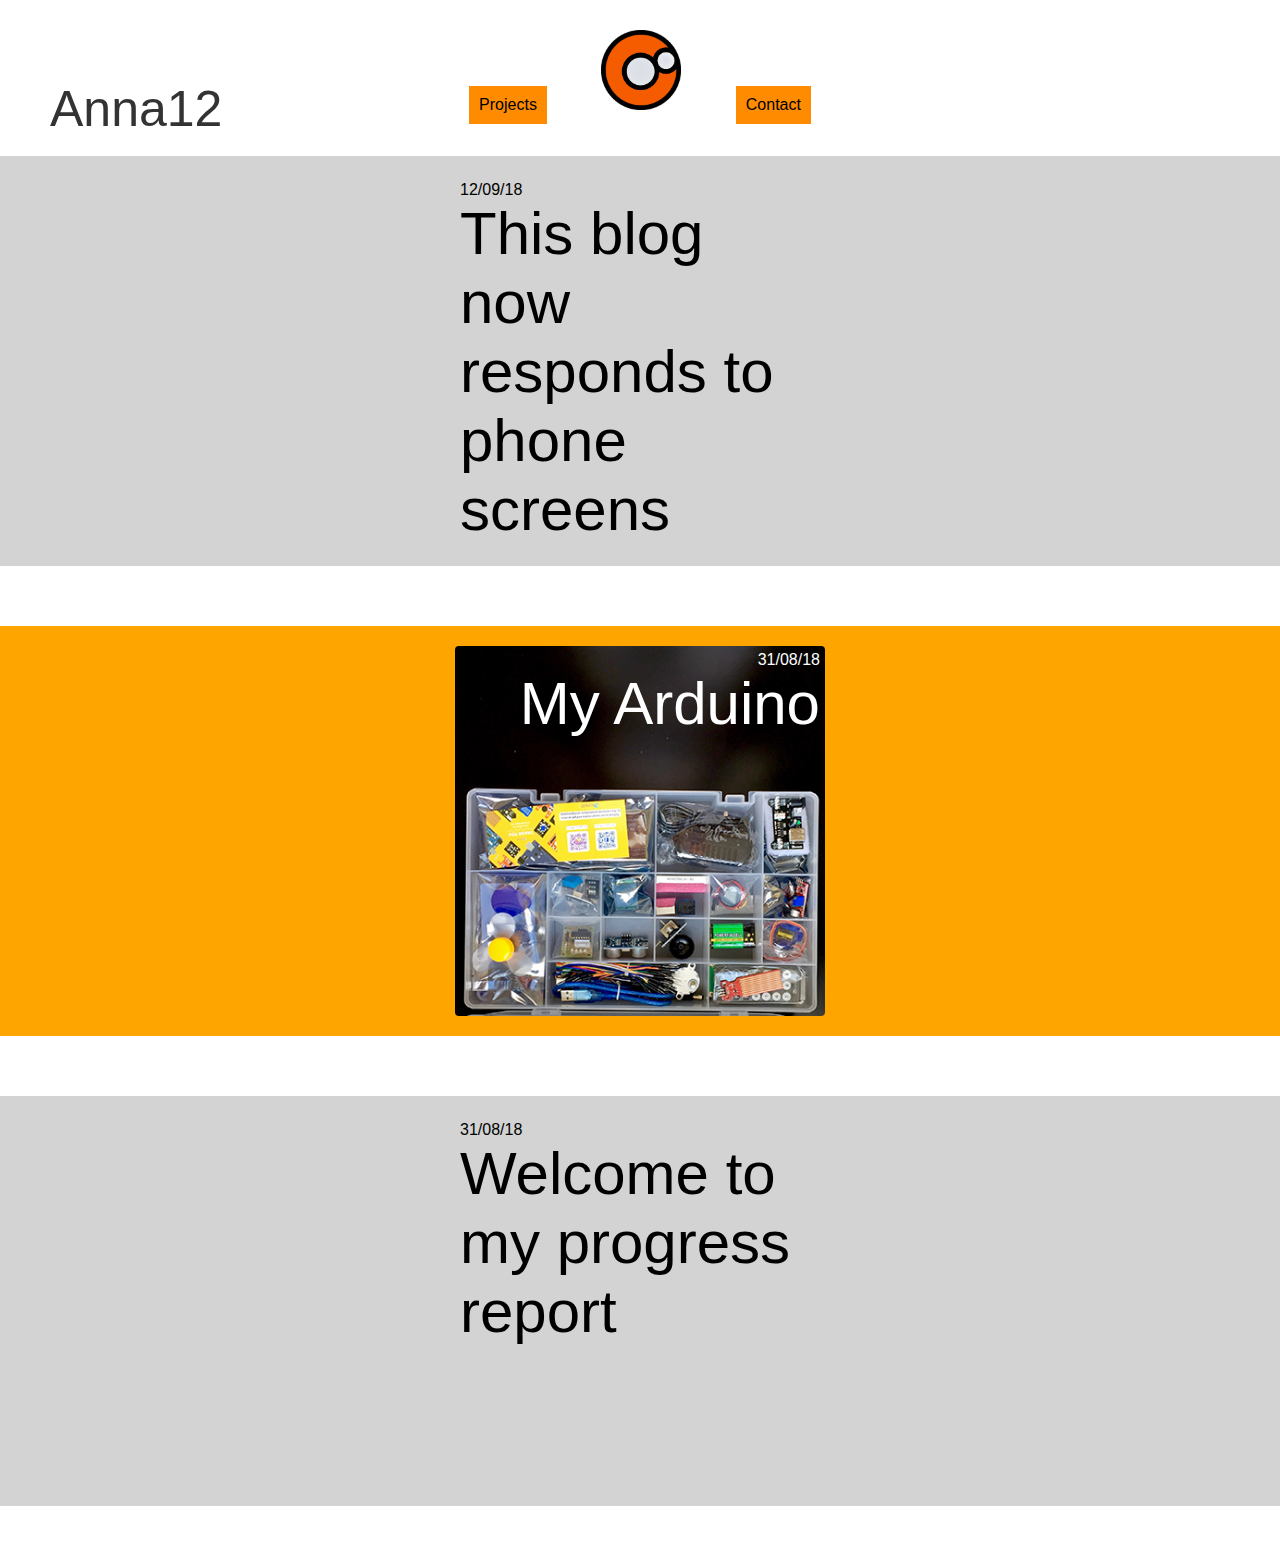
==== index.html @ d6e41e22 "first commit" ====
<!DOCTYPE html>
<html lang="en">
<head>
	<title>Anna12</title>

	<meta charset="utf-8">
	<meta name="viewport" content="width=device-width, initial-scale=1.0">
	<link rel="stylesheet" type="text/css" href="Styles/style.css">
	<script src="Scripts/script.js"></script>
</head>
<body>
	<header>
		<div class="pageTitle">Anna12</div>
		<a class="nav" id="firstNav" href="projects.html">Projects</a>
		<a class="nav logo" href="index.html"><div></div></a>
		<a class="nav" id="lastNav" href="contact.html">Contact</a>
	</header>
	<div class="browseWrapper">
		<a href="progress.html">
			<div class="articleWrapper" id="news3">
				<p class="date">12/09/18</p>
				<p class="title">This blog now responds to phone screens</p>
			</div>
		</a>
	</div>
	<div class="browseWrapper">
		<a href="arduino.html">
			<div class="articleWrapper" id="news2">
				<p class="date">31/08/18</p>
				<p class="title">My Arduino</p>
			</div>
		</a>
	</div>
	<div class="browseWrapper">
		<a href="progress.html">
			<div class="articleWrapper" id="news1">
				<p class="date">31/08/18</p>
				<p class="title">Welcome to my progress report</p>
			</div>
		</a>
	</div>


</body>
</html>
---- Styles/style.css ----
*{
	box-sizing: border-box;
	/*border: solid 1px black;*/
}
body {
	background-color: white;
	font-family: Helvetica;
	font-weight: lighter;
	margin: 0;
	padding: 0;
}


/*         Links         */
a:link {
	text-decoration: none;
	color: black;
}
a:visited {
	text-decoration: none;
	color: #444;
}

/*    Buttons     */
button {
	text-align: center;
	background-color: darkorange;
	border-radius: 3px;
	border-style: none;
}
button.Etch-a-sketch{
	padding: 10px 20px;
	margin: 5px;
}


	/*     Header      */
	header {
		background-color: white;
		position: fixed;
		top: 0;
		left: 0;
		width: 100%;
		padding: 30px 0px 30px 0px;
		text-align: center;
	}

	div.pageTitle{
		font-size: 50px;
		color: #333;
	}
	a.nav {
		background-color: darkorange;
		padding: 10px;
		border-radius: 0px;
		display: block;
	}
	a#firstNav{
			
		}
	a.logo{
		padding: 0;
	}
	a.logo div{
		border: solid 2px black;
		margin: 0 auto;
		height: 80px;
		width: 80px;
		background-color: white;
		background-image: url("../Images/Logo.jpg");
		background-size: cover;
	}



	/*        Main body       */
	div.browseWrapper{
		background-color: lightgrey;
		margin: 60px 0px;
		padding: 10px;
		min-height: 400px;
		width: 100%;
		display: block;
		overflow: hidden;
		
	}
	div.browseWrapper:first-of-type {
		margin-top: 282px;
		text-align: left;
	}
	div.browseWrapper:nth-of-type(2n+2){
		background-color: orange;
		text-align: right;
	}
		div.browseWrapper:nth-of-type(2n+1) .fig{
			float: right;
			text-align: right;
		}
		div.fig{
			margin: 0 10px;
			display: block;

		}
		div.articleWrapper{
			height: 370px;
			width: 370px;
			padding: 5px;
			margin: 10px auto;
			border-radius: 4px;
		}
		div#news2{
			background-image: url("../Images/Arduino2.jpg");
			background-size: cover;
			color: white;
		}
			div.articleWrapper:hover p.title{
				color: darkgrey;
			}

			div.articleWrapper p{
				margin: 0;
			}

			div#news2:hover p.title{
				color: lightgrey;
			}
			p.title{
				font-size: 60px;

			}
			p.content{
				font-size: 15px;
			}
		div.articleWrapper-text{
			width: 100%;
			padding: 10px;
			margin: 0px auto;
			border-radius: 4px;
		}
			.articleWrapper-text p:first-of-type{
				font-weight: normal;
			}




	/*     CACULATOR     */


	#container{
		background-color: #eee;
		width: auto;
		display: inline-block;
		padding: 10px;
		border-radius: 2px;
	}

	.child{
		width: 220px;
		text-align: center;
	}

	.uncle{
		width: 220px;
		text-align: center;
	}

	.aunt{
		width: 220px;
		text-align: center;
	}

	input {
		width: 180px;
		height: 20px;
		margin-bottom: 5px;
		border-radius: 3px;
	}


	button.calculator{
		width: 44px;
		height: 44px;
		margin: 2px;
	}

	/*    FLEX BOX     */
	div#nthWrapper{
		width: 200px;
		overflow: hidden;
		text-align: center;
	}
	div#flexWrapper, #nthWrapper{
		border-radius: 3px;
		background-color: #fff;
	}
	div#flexWrapper{
		display: flex;
		align-items: center;
		flex-flow: row wrap;
		padding: 10px;
		width: 300px;
	}
	div.flexItems{
		margin: 3px;
		width: 40%;
		text-align: center;
		flex-wrap: wrap;
		border-radius: 3px;
		padding: 10px;
		background-color: #d4fbfa;
	}
	div.nthItems{
		background-color: #d4fbfa;
		width: 40%;
		padding: 20px 0;	
		margin: 4%;
		float: left;
	}
	div.nthItems:nth-of-type(2n+2){
		float: right;
	}
	div.nthItems:nth-of-type(2){
		margin-top: 45px;
	}

@media only screen and (min-width: 700px){
	body {
		min-width: 900px;
	}

	button:hover{
		background-color: orange;
	}
	a:hover {
		background-color: orange;
		box-shadow: 10px;
	}
	header {
		min-width: 900px;
	}
	div.pageTitle{
		position: absolute;
		top: 80px;
		left: 50px;
		z-index: 0;
	}
	a.nav {
		margin-right: 50px;
		display: inline-block;
		border-radius: 0px;
	}
	a#firstNav{
		margin-left: 50px;
	}
	a.logo div{
		border: none;
	}
	div.articleWrapper{
		height: 370px;
		width: 370px;
	}
	div.articleWrapper-text{
		width: 600px;
	}
	div.browseWrapper:first-of-type {
		margin-top: 156px;
	}
}
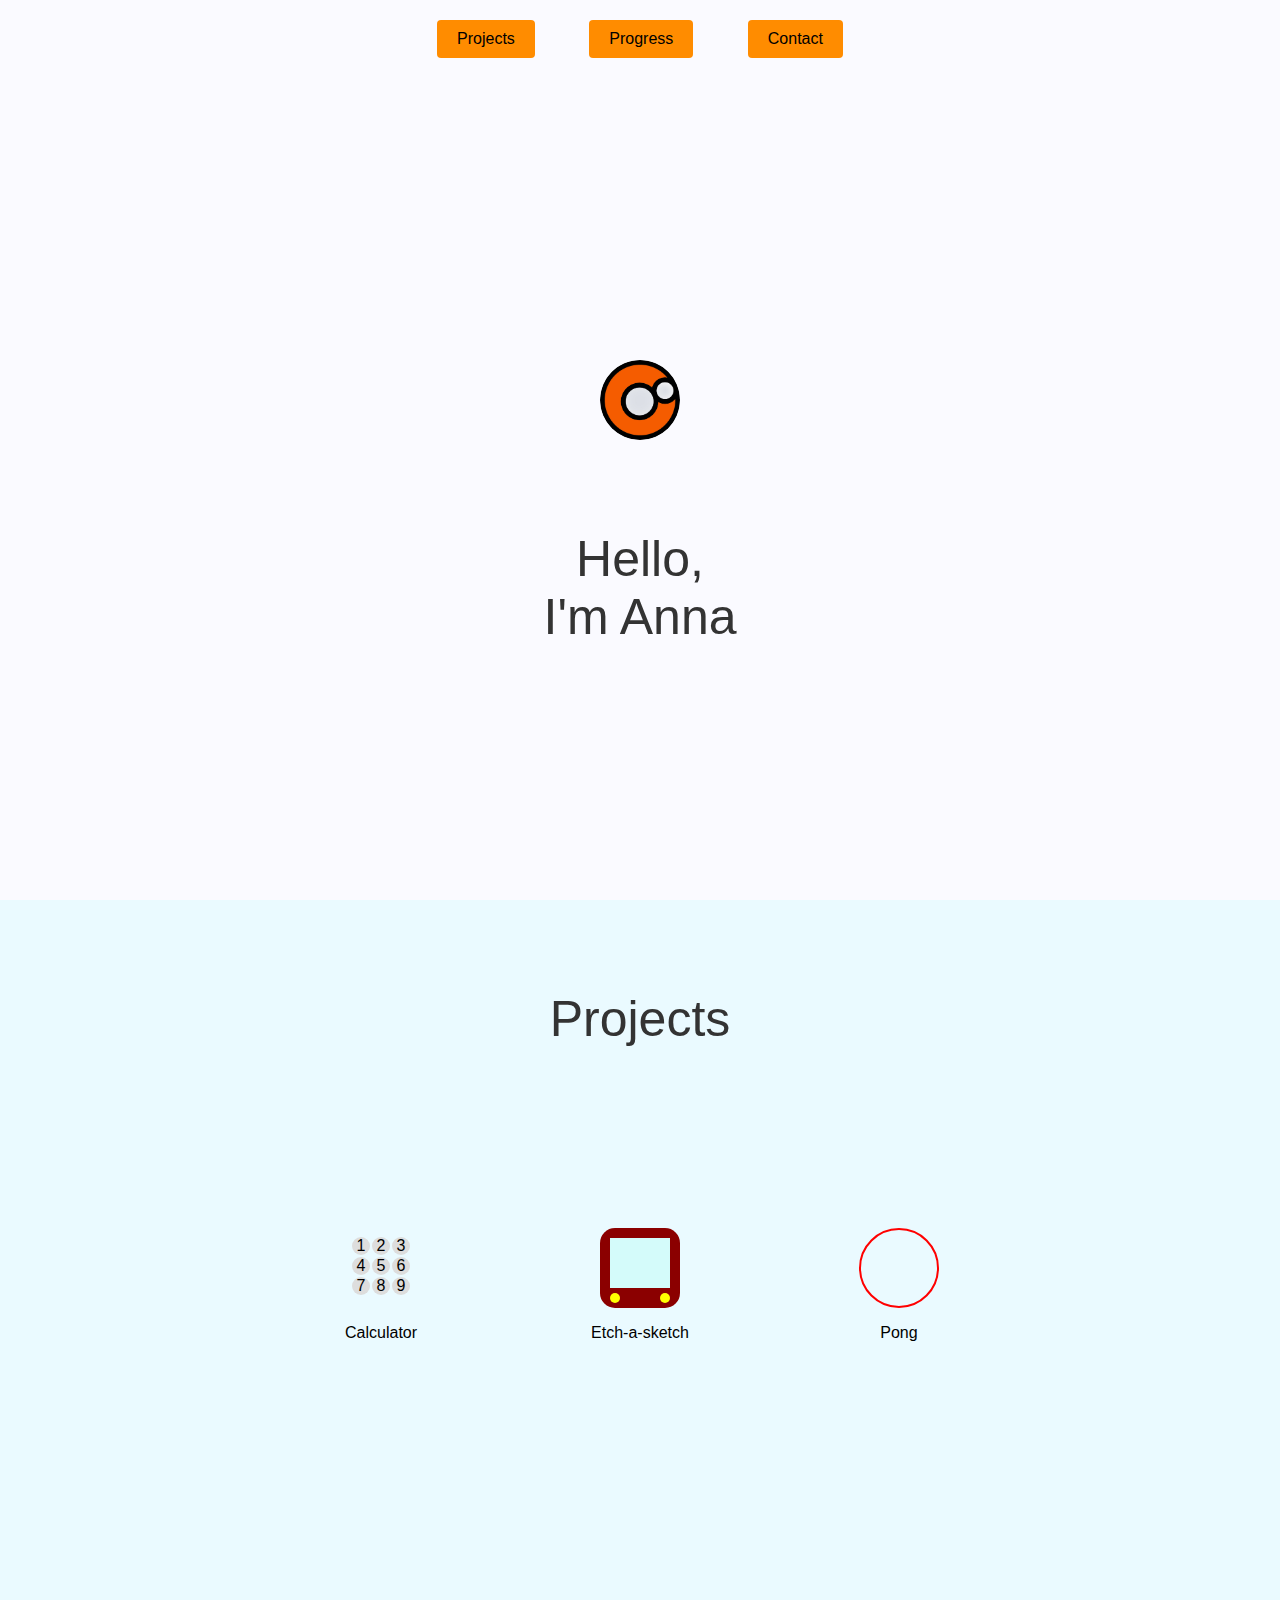
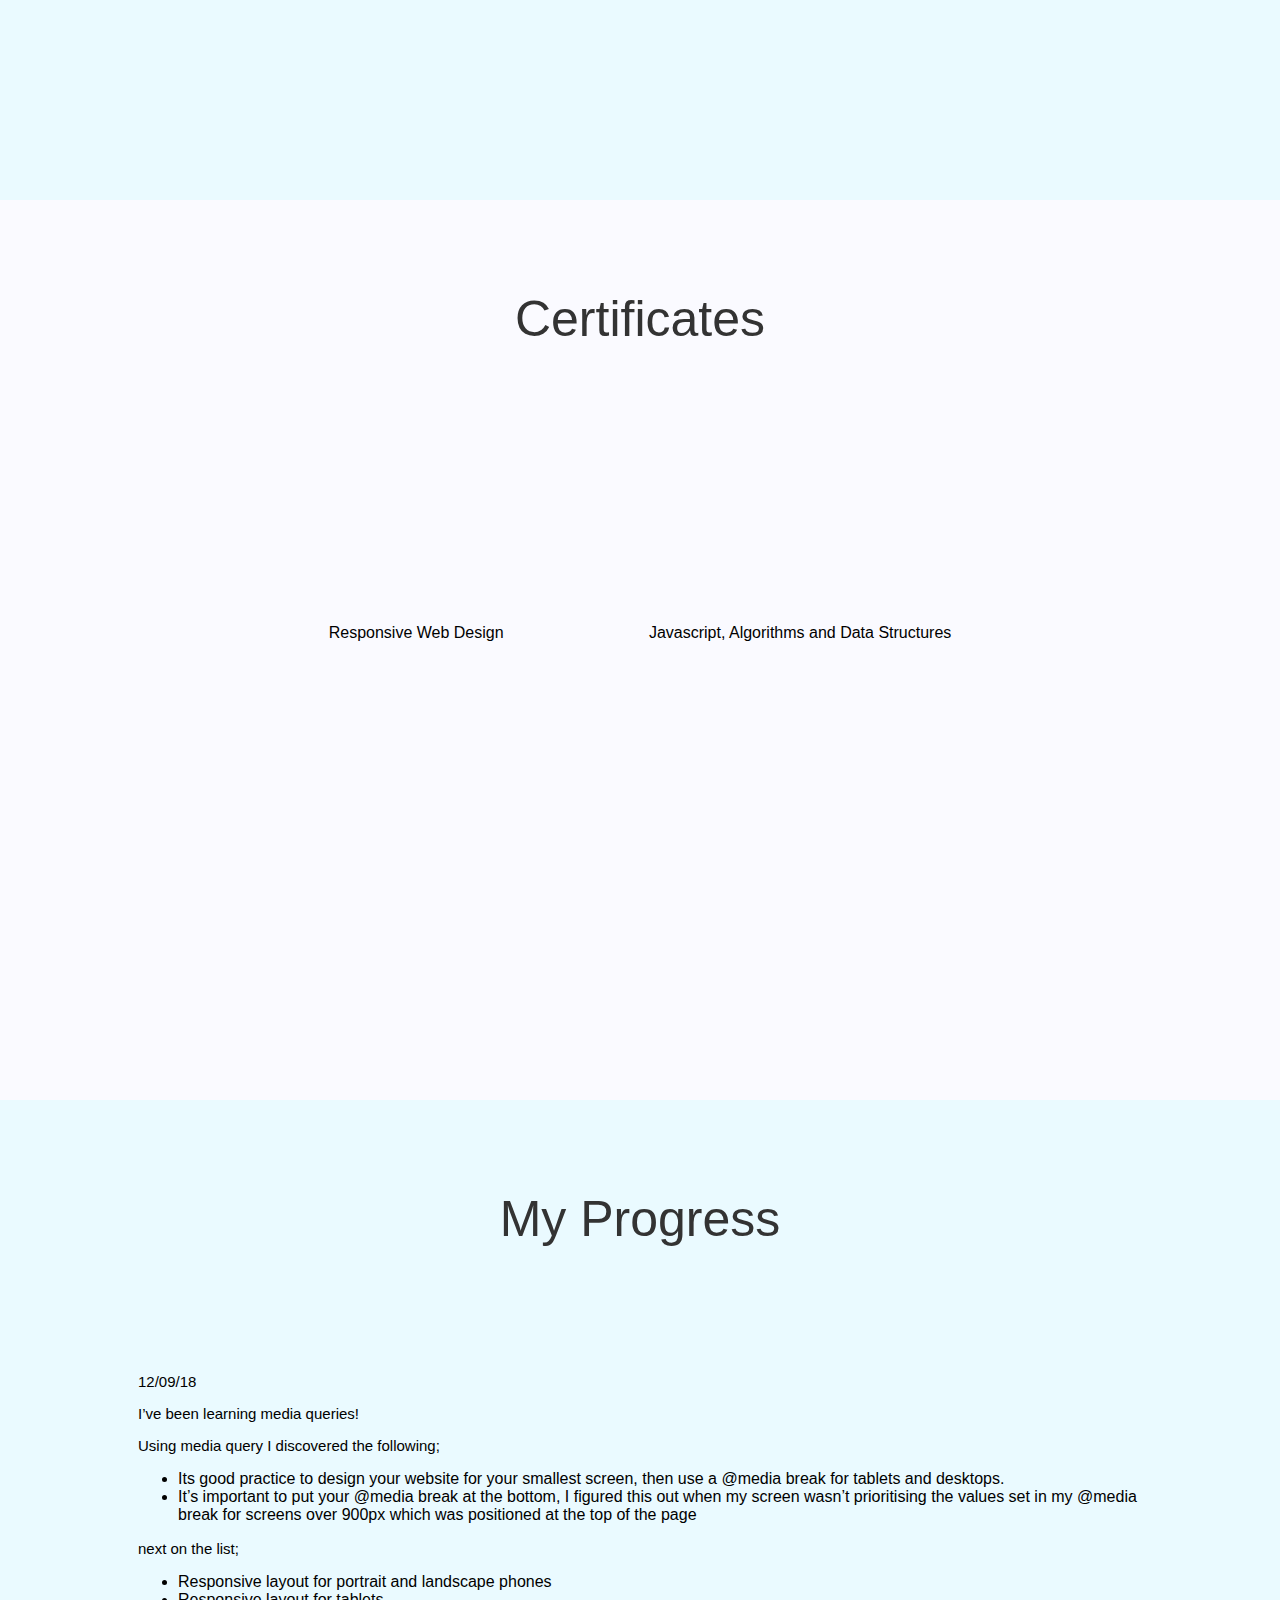
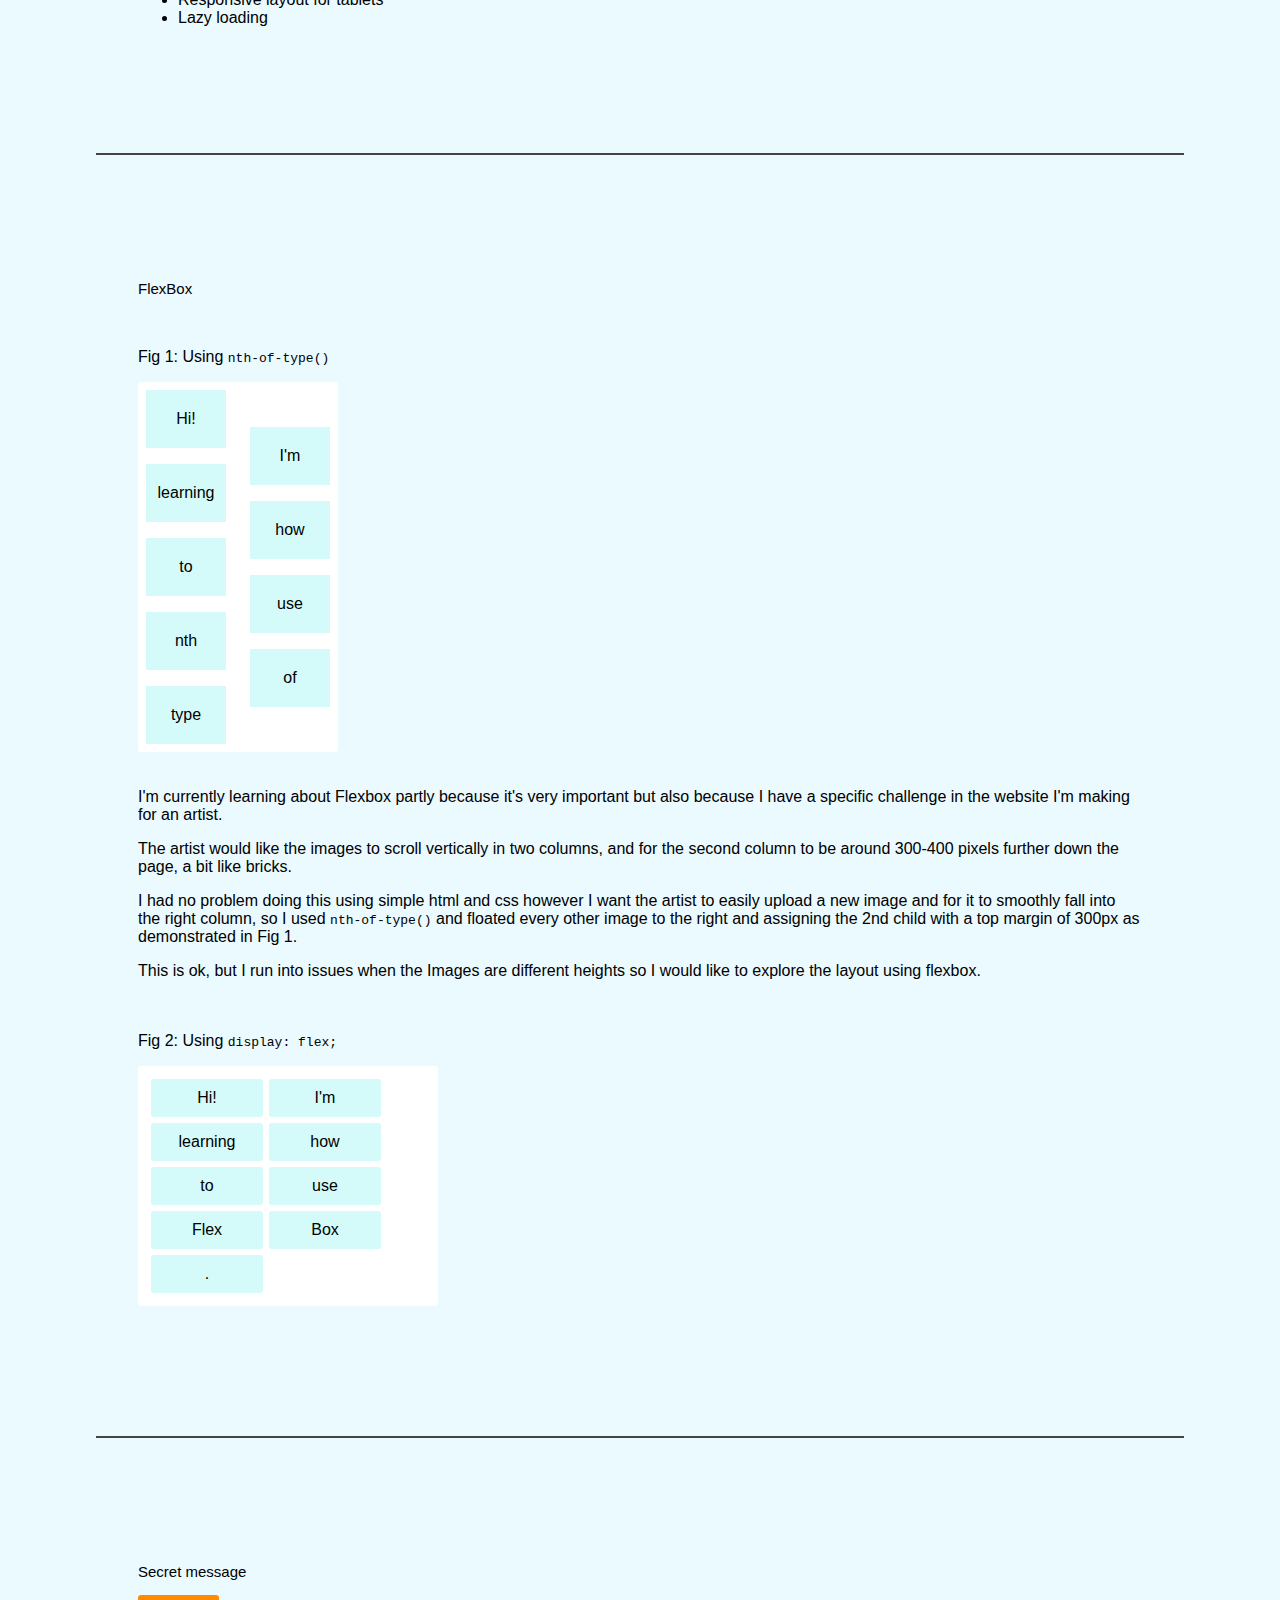
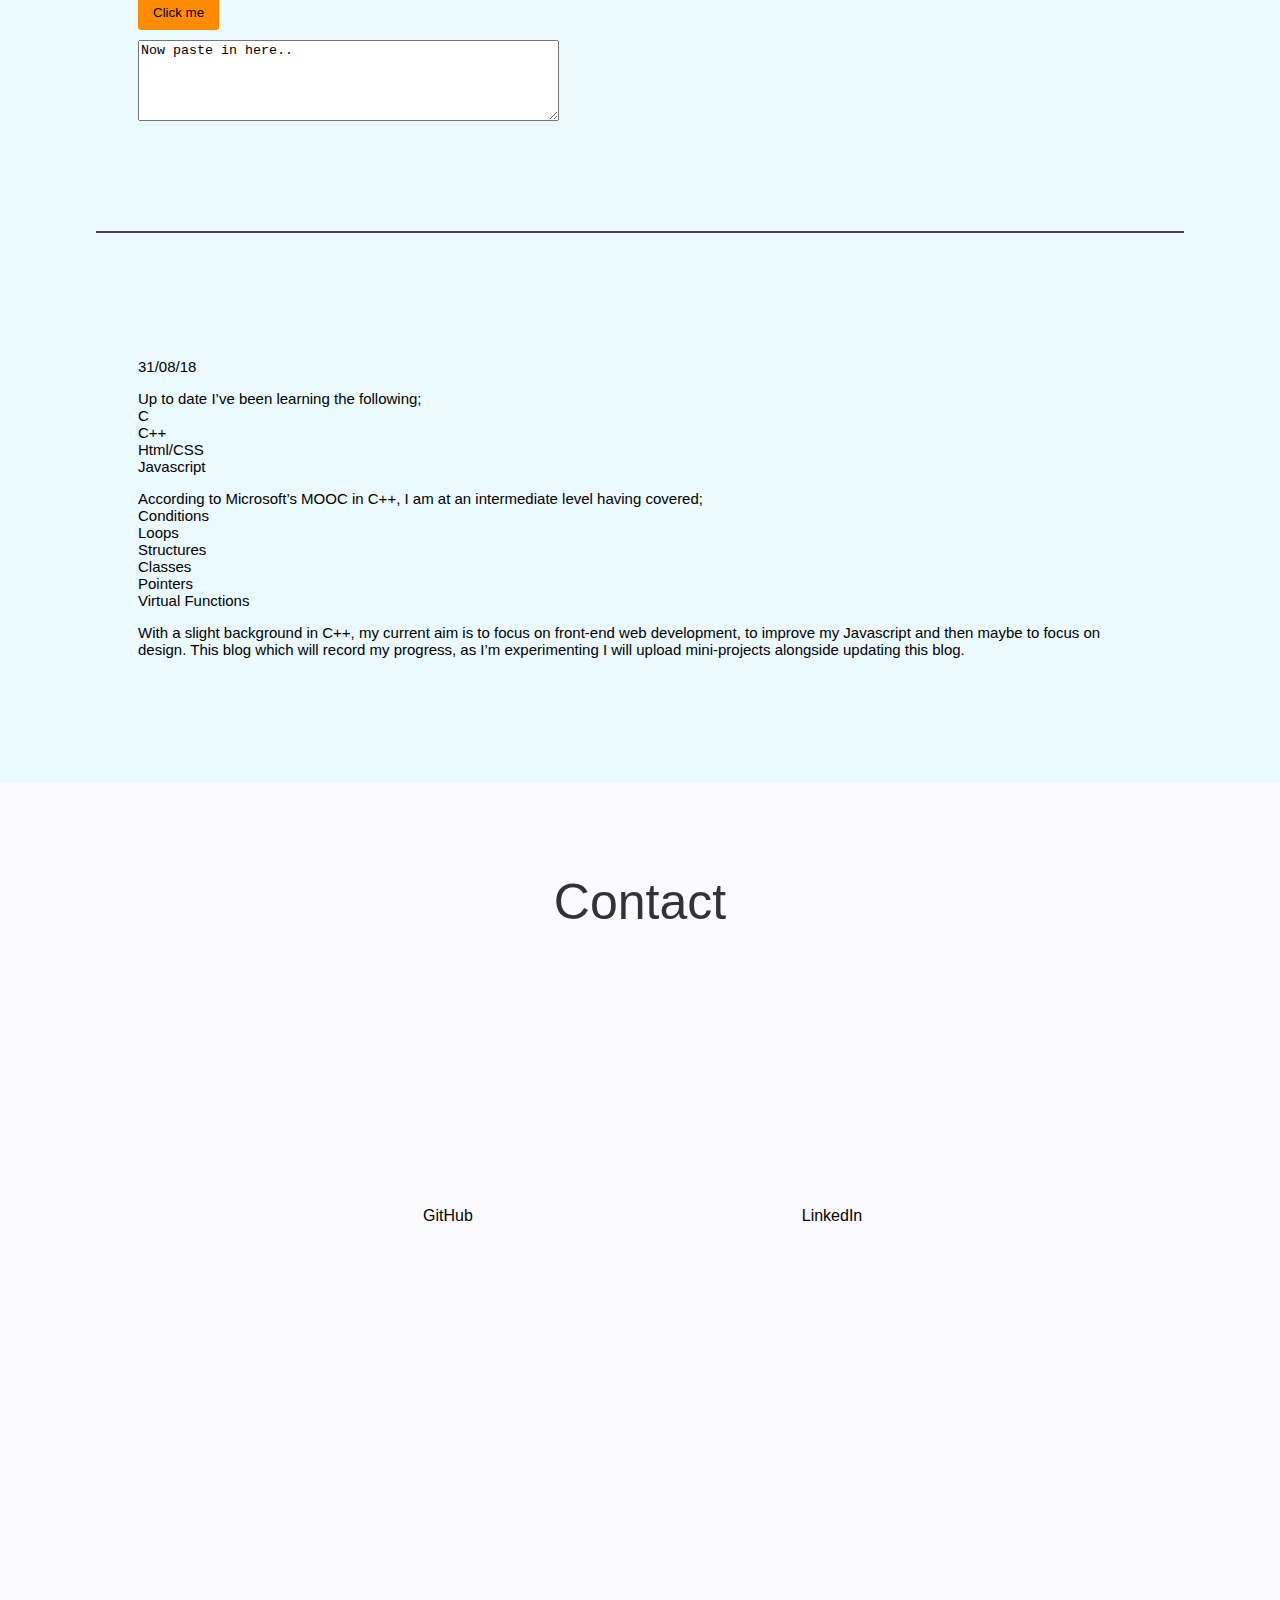
==== commit c1b7d22c: "Layout update, new project 'pong' uploaded" ====
--- a/index.html
+++ b/index.html
@@ -7,37 +7,184 @@
 	<meta name="viewport" content="width=device-width, initial-scale=1.0">
 	<link rel="stylesheet" type="text/css" href="Styles/style.css">
 	<script src="Scripts/script.js"></script>
+	<script>
+		function copyMessage(){
+			const message = document.createElement('textarea');
+			message.value = "You did it! Apparently this is a good way of sharing your e-mail address without getting spam from machines...";
+			document.body.appendChild(message);
+			message.select();
+			document.execCommand('copy');
+			document.body.removeChild(message);
+		};
+	</script>
 </head>
 <body>
 	<header>
-		<div class="pageTitle">Anna12</div>
-		<a class="nav" id="firstNav" href="projects.html">Projects</a>
-		<a class="nav logo" href="index.html"><div></div></a>
-		<a class="nav" id="lastNav" href="contact.html">Contact</a>
+		<a class="nav" id="firstNav" href="#projects">Projects</a>
+		<a class="nav" href="#progress">Progress</a>
+		<a class="nav" id="lastNav" href="#contact">Contact</a>
 	</header>
 	<div class="browseWrapper">
-		<a href="progress.html">
-			<div class="articleWrapper" id="news3">
-				<p class="date">12/09/18</p>
-				<p class="title">This blog now responds to phone screens</p>
+		<div class="logo"></div>
+		<div class="pageTitle">Hello,<br>I'm Anna</div>
+	</div>
+<!--	PROJECTS SECTION	-->
+	<div class="browseWrapper" id="projects">
+		<div class="pageTitle">Projects</div>
+		<div class="iconDiv">
+			<div class="iconWrapper">
+				<a class="projectIcon icon" id="calculator" href="calculator.html" target="_blank">
+					<div class="icon" id="calculatorIcon">
+						<div id="row2"><div class="cb">1</div><div class="cb">2</div><div class="cb">3</div></div>
+						<div id="row3"><div class="cb">4</div><div class="cb">5</div><div class="cb">6</div></div>
+						<div id="row4"><div class="cb">7</div><div class="cb">8</div><div class="cb">9</div></div>
+					</div>
+				</a>
+				<p class="iconCaption">Calculator</p>
+			</div>	
+			<div class="iconWrapper">
+				<a class="projectIcon icon" id="etch-a-sketch" href="etch.html" target="_blank">
+					<div id="etchIcon" class="icon">
+						<div id="etchIconScreen"></div>
+						<div id="etchIconButton1"></div>
+						<div id="etchIconButton2"></div>
+					</div>
+				</a>
+				<p class="iconCaption">Etch-a-sketch</p>
 			</div>
-		</a>
+			<div class="iconWrapper">
+				<a class="projectIcon icon" href="pong.html" target="_blank">
+					<div id="pong" class="icon"></div>
+				</a>
+				<p class="iconCaption">Pong</p>
+			</div>
+		</div>
 	</div>
-	<div class="browseWrapper">
-		<a href="arduino.html">
-			<div class="articleWrapper" id="news2">
-				<p class="date">31/08/18</p>
-				<p class="title">My Arduino</p>
+	<div class="browseWrapper" id="certificates">
+		<div class="pageTitle">Certificates</div>
+		<div class="iconDiv">
+			<div class="iconWrapper">
+				<a target="_blank" href="https://www.freecodecamp.org/certification/fcc098de3d5-b4fb-49dd-8e8d-c2abdeda1aed/responsive-web-design">
+					<div class="certificateIcon icon" ></div>
+				</a>
+				<p class="iconCaption">Responsive Web Design</p>
 			</div>
-		</a>
+			<div class="iconWrapper">
+				<a target="_blank" href="https://www.freecodecamp.org/certification/fcc098de3d5-b4fb-49dd-8e8d-c2abdeda1aed/javascript-algorithms-and-data-structures">
+					<div class="certificateIcon icon" ></div>
+				</a>
+				<p class="iconCaption">Javascript, Algorithms and Data Structures</p>
+			</div>
+		</div>
 	</div>
-	<div class="browseWrapper">
-		<a href="progress.html">
-			<div class="articleWrapper" id="news1">
-				<p class="date">31/08/18</p>
-				<p class="title">Welcome to my progress report</p>
+<!--	PROGRESS SECTION	-->
+	<div class="browseWrapper" id="progress">
+		<div class="pageTitle">My Progress</div>	
+		<div class="articleWrapper-text">
+			<p class="content">12/09/18</p>
+			<p class="content">I’ve been learning media queries!</p>
+			<p class="content">Using media query I discovered the following;</p>
+			<ul>
+				<li>Its good practice to design your website for your smallest screen, then use a @media break for tablets and desktops.</li>
+				<li>It’s important to put your @media break at the bottom, I figured this out when my screen wasn’t prioritising the values set in my @media break for screens over 900px which was positioned at the top of the page</li>
+			</ul>
+			<p class="content">next on the list;</p>
+			<ul>
+				<li>Responsive layout for portrait and landscape phones</li>
+				<li>Responsive layout for tablets</li>
+				<li>Lazy loading</li>
+			</ul>
+		</div>
+
+		<hr>
+
+		<div class="articleWrapper-text">
+			<p class="content">FlexBox</p>
+			<div class="fig">
+				<p>Fig 1: Using <span style="font-family: monospace;">nth-of-type()</span></p>
+				<div id="nthWrapper">
+					<div class="nthItems" >Hi!</div>
+					<div class="nthItems" >I'm</div>
+					<div class="nthItems" >learning</div>
+					<div class="nthItems" >how</div>
+					<div class="nthItems" >to</div>
+					<div class="nthItems" >use</div>
+					<div class="nthItems" >nth</div>
+					<div class="nthItems" >of</div>
+					<div class="nthItems" >type</div>
+				</div>
 			</div>
-		</a>
+		
+			<p>I'm currently learning about Flexbox partly because it's very important but also because I have a specific challenge in the website I'm making for an artist.</p>
+		
+			<p>The artist would like the images to scroll vertically in two columns, and for the second column to be around 300-400 pixels further down the page, a bit like bricks.</p>
+					
+			<p>I had no problem doing this using simple html and css however I want the artist to easily upload a new image and for it to smoothly fall into the right column, so I used <span style="font-family: monospace;">nth-of-type()</span> and floated every other image to the right and assigning the 2nd child with a top margin of 300px as demonstrated in Fig 1.</p>
+			<p>This is ok, but I run into issues when the Images are different heights so I would like to explore the layout using flexbox.</p>
+			<div class="fig">
+				<p>Fig 2: Using <span style="font-family: monospace;">display: flex;</span></p>
+				<div id="flexWrapper">
+					<div class="flexItems" >Hi!</div>
+					<div class="flexItems" >I'm</div>
+					<div class="flexItems" >learning</div>
+					<div class="flexItems" >how</div>
+					<div class="flexItems" >to</div>
+					<div class="flexItems" >use</div>
+					<div class="flexItems" >Flex</div>
+					<div class="flexItems" >Box</div>
+					<div class="flexItems" >.</div>
+				</div>
+			</div>				
+		</div>
+
+		<hr>
+
+		<div class="articleWrapper-text">
+			<p class="content">Secret message</p>
+			<button onclick="copyMessage()">Click me</button>
+			<textarea type="text" name="pasteBox" cols="50" rows="5" style="display: block; margin-top: 10px;">Now paste in here..</textarea>
+		</div>
+
+		<hr>
+
+		<div class="articleWrapper-text">
+			<p class="content">31/08/18</p>
+	
+			<p class="content">Up to date I’ve been learning the following;<br>
+			C<br>
+			C++<br>
+			Html/CSS<br>
+			Javascript</p>
+
+			<p class="content">According to Microsoft’s MOOC in C++, I am at an intermediate level having covered;<br>
+			Conditions<br>
+			Loops<br>
+			Structures<br>
+			Classes<br>
+			Pointers<br>
+			Virtual Functions</p>
+	
+			<p class="content">With a slight background in C++, my current aim is to focus on front-end web development, to improve my Javascript and then maybe to focus on design. This blog which will record my progress, as I’m experimenting I will upload mini-projects alongside updating this blog.</p>
+	
+			</div>
+	</div>
+<!--	CONTACT SECTION		-->
+	<div class="browseWrapper" id="contact">
+		<div class="pageTitle">Contact</div>
+		<div class="iconDiv">
+			<div class="iconWrapper">
+				<a href="https://github.com/audall12" target="_blank">
+					<div class="icon" id="githubIcon"></div>
+				</a>
+				<p class="iconCaption">GitHub</p>
+			</div>
+			<div class="iconWrapper">
+				<a href="https://www.linkedin.com/in/anna-udall-154345b0/?originalSubdomain=uk" target="_blank">
+					<div class="icon" id="linkedInIcon"></div>
+				</a>
+				<p class="iconCaption">LinkedIn</p>
+			</div>
+		</div>
 	</div>
 
 
--- a/Styles/style.css
+++ b/Styles/style.css
@@ -1,22 +1,28 @@
-
-
-
-
 
 *{
 	box-sizing: border-box;
 	/*border: solid 1px black;*/
 }
+html{
+	margin: 0;
+	padding: 0;
+}
 body {
-	background-color: white;
+	width: 100vw;
+	background-color: #fafaff;
 	font-family: Helvetica;
 	font-weight: lighter;
 	margin: 0;
 	padding: 0;
 }
-
+hr {
+	width: 85%;
+	border: solid 1px #444;
+
+}
 
 /*         Links         */
+
 a:link {
 	text-decoration: none;
 	color: black;
@@ -29,9 +35,10 @@
 /*    Buttons     */
 button {
 	text-align: center;
-	background-color: darkorange;
+	background-color: #ff8c00;
 	border-radius: 3px;
 	border-style: none;
+	padding: 10px 15px;
 }
 button.Etch-a-sketch{
 	padding: 10px 20px;
@@ -39,114 +46,165 @@
 }
 
 
-	/*     Header      */
-	header {
-		background-color: white;
-		position: fixed;
-		top: 0;
-		left: 0;
-		width: 100%;
-		padding: 30px 0px 30px 0px;
-		text-align: center;
-	}
-
-	div.pageTitle{
-		font-size: 50px;
-		color: #333;
-	}
-	a.nav {
-		background-color: darkorange;
-		padding: 10px;
-		border-radius: 0px;
-		display: block;
-	}
-	a#firstNav{
-			
-		}
-	a.logo{
-		padding: 0;
-	}
-	a.logo div{
-		border: solid 2px black;
-		margin: 0 auto;
+/*     Header      */
+header {
+	background-color: #ff8c00;
+	width: 100%;
+	position: fixed;
+	top: 0;
+	left: 0;
+	padding: 20px 0;
+	text-align: center;
+	z-index: 1;
+}
+
+.pageTitle{
+	display: inline-block;
+	margin: 10vh auto auto auto;
+	font-size: 50px;
+	color: #333;
+}
+a.nav {
+	background-color: #ff8c00;
+	width: 30%;
+	border-radius: 0px;
+	display: inline-block;
+}
+div.logo{
+	margin: 40vh auto auto auto;
+	height: 80px;
+	width: 80px;
+	border-radius: 50px;
+	background-image: url("../Images/Logo.jpg");
+	background-size: cover;
+}
+
+
+
+	/*        Main body       */
+div.browseWrapper{
+	background-color: #fafaff;
+	min-height: 100vh;
+	display: block;
+	overflow: hidden;
+	text-align: center;
+}
+div.browseWrapper:first-of-type{
+	height: 100vh;
+}
+div.browseWrapper:nth-of-type(2n+2){
+	background-color: #eafaff;
+}
+div.fig{
+	margin: 20px auto;
+	display: inline-block;
+}
+div.iconDiv{
+	margin: 20vh 10vw;
+	display: flex;
+	justify-content: space-around;
+}
+.icon {
+	height: 80px;
+	width: 80px;
+	background-color: transparent;
+	border-radius: 50px;
+}
+.icon:hover{
+	opacity: 0.5;
+	background-color: transparent;
+}
+
+	#etch-a-sketch{
+		border-radius: 0;
+	}
+		#etchIcon{
+			margin: auto;
+			position: relative;
+			background-color: darkred;
+			height: 80px;
+			width: 80px;
+			border-radius: 15px;
+		}
+		#etchIconScreen{
+			position: absolute;
+			top: 10px;
+			left: 10px;
+			height: 50px;
+			width: 60px;
+			background-color: #d4fbfa;
+		}
+		#etchIconButton1{
+			position: absolute;
+			bottom: 5px;
+			left: 10px;
+			height: 10px;
+			width: 10px;
+			border-radius: 50px;
+			background-color: yellow;
+		}
+		#etchIconButton2{
+			position: absolute;
+			bottom: 5px;
+			right: 10px;
+			height: 10px;
+			width: 10px;
+			border-radius: 50px;
+			background-color: yellow;
+		}
+	#calculator{
+		overflow: hidden;
+	}
+		#calculatorIcon{
+			padding-top: 8px;
+			text-align: center;
+		}
+		.cb {
+			display: inline-block;
+			height: 18px;
+			width: 18px;
+			margin: 1px;
+			background-color: #ddd;
+			border-radius: 50px;
+		}
+	#pong{
+		border: solid 2px red;
 		height: 80px;
 		width: 80px;
-		background-color: white;
-		background-image: url("../Images/Logo.jpg");
-		background-size: cover;
-	}
-
-
-
-	/*        Main body       */
-	div.browseWrapper{
-		background-color: lightgrey;
-		margin: 60px 0px;
-		padding: 10px;
-		min-height: 400px;
-		width: 100%;
-		display: block;
-		overflow: hidden;
+		border-radius: 50px;
+	}
+.certificateIcon{
+	background-image: url("https://pbs.twimg.com/profile_images/692531829287567360/ytP7U362.png");
+	background-size: contain;
+	margin: auto;
+}
+#githubIcon {
+	background-image: url("https://image.flaticon.com/icons/png/512/25/25231.png");
+	background-size: contain;
+	margin: auto;
+}
+#linkedInIcon{
+	background-image: url("https://cdn3.iconfinder.com/data/icons/free-social-icons/67/linkedin_circle_black-512.png");
+	background-size: contain;
+	margin: auto;
+}
+p.title{
+	font-size: 60px;
+}
+p.content{
+	font-size: 15px;
+}
+div.articleWrapper-text{
+	text-align: left;
+	padding: 10px;
+	margin: 100px 30px;
+	border-radius: 4px;
+}
+.articleWrapper-text p:first-of-type{
+	font-weight: normal;
+}
+
 		
-	}
-	div.browseWrapper:first-of-type {
-		margin-top: 282px;
-		text-align: left;
-	}
-	div.browseWrapper:nth-of-type(2n+2){
-		background-color: orange;
-		text-align: right;
-	}
-		div.browseWrapper:nth-of-type(2n+1) .fig{
-			float: right;
-			text-align: right;
-		}
-		div.fig{
-			margin: 0 10px;
-			display: block;
-
-		}
-		div.articleWrapper{
-			height: 370px;
-			width: 370px;
-			padding: 5px;
-			margin: 10px auto;
-			border-radius: 4px;
-		}
-		div#news2{
-			background-image: url("../Images/Arduino2.jpg");
-			background-size: cover;
-			color: white;
-		}
-			div.articleWrapper:hover p.title{
-				color: darkgrey;
-			}
-
-			div.articleWrapper p{
-				margin: 0;
-			}
-
-			div#news2:hover p.title{
-				color: lightgrey;
-			}
-			p.title{
-				font-size: 60px;
-
-			}
-			p.content{
-				font-size: 15px;
-			}
-		div.articleWrapper-text{
-			width: 100%;
-			padding: 10px;
-			margin: 0px auto;
-			border-radius: 4px;
-		}
-			.articleWrapper-text p:first-of-type{
-				font-weight: normal;
-			}
-
-
 
 
 	/*     CACULATOR     */
@@ -231,7 +289,7 @@
 
 @media only screen and (min-width: 700px){
 	body {
-		min-width: 900px;
+		min-width: 500px;
 	}
 
 	button:hover{
@@ -243,32 +301,33 @@
 	}
 	header {
 		min-width: 900px;
-	}
-	div.pageTitle{
-		position: absolute;
-		top: 80px;
-		left: 50px;
-		z-index: 0;
+		background-color: #fafaff
 	}
 	a.nav {
+		width: auto;
+		display: inline-block;
+		border-radius: 4px;
 		margin-right: 50px;
-		display: inline-block;
-		border-radius: 0px;
-	}
-	a#firstNav{
-		margin-left: 50px;
-	}
-	a.logo div{
-		border: none;
+		padding: 10px 20px;
+	}
+	div.iconDiv{
+		margin: 20vh 20vw;
+	}
+	a#lastNav{
+		margin-right: 0;
+	}
+	.browseWrapper{
+		min-height: 450px;
+	}
+	.browseWrapper:first-of-type{
+		min-height: 400px;
 	}
 	div.articleWrapper{
 		height: 370px;
 		width: 370px;
 	}
 	div.articleWrapper-text{
-		width: 600px;
-	}
-	div.browseWrapper:first-of-type {
-		margin-top: 156px;
-	}
-}
+		margin: 100px 10vw;
+	}
+
+}
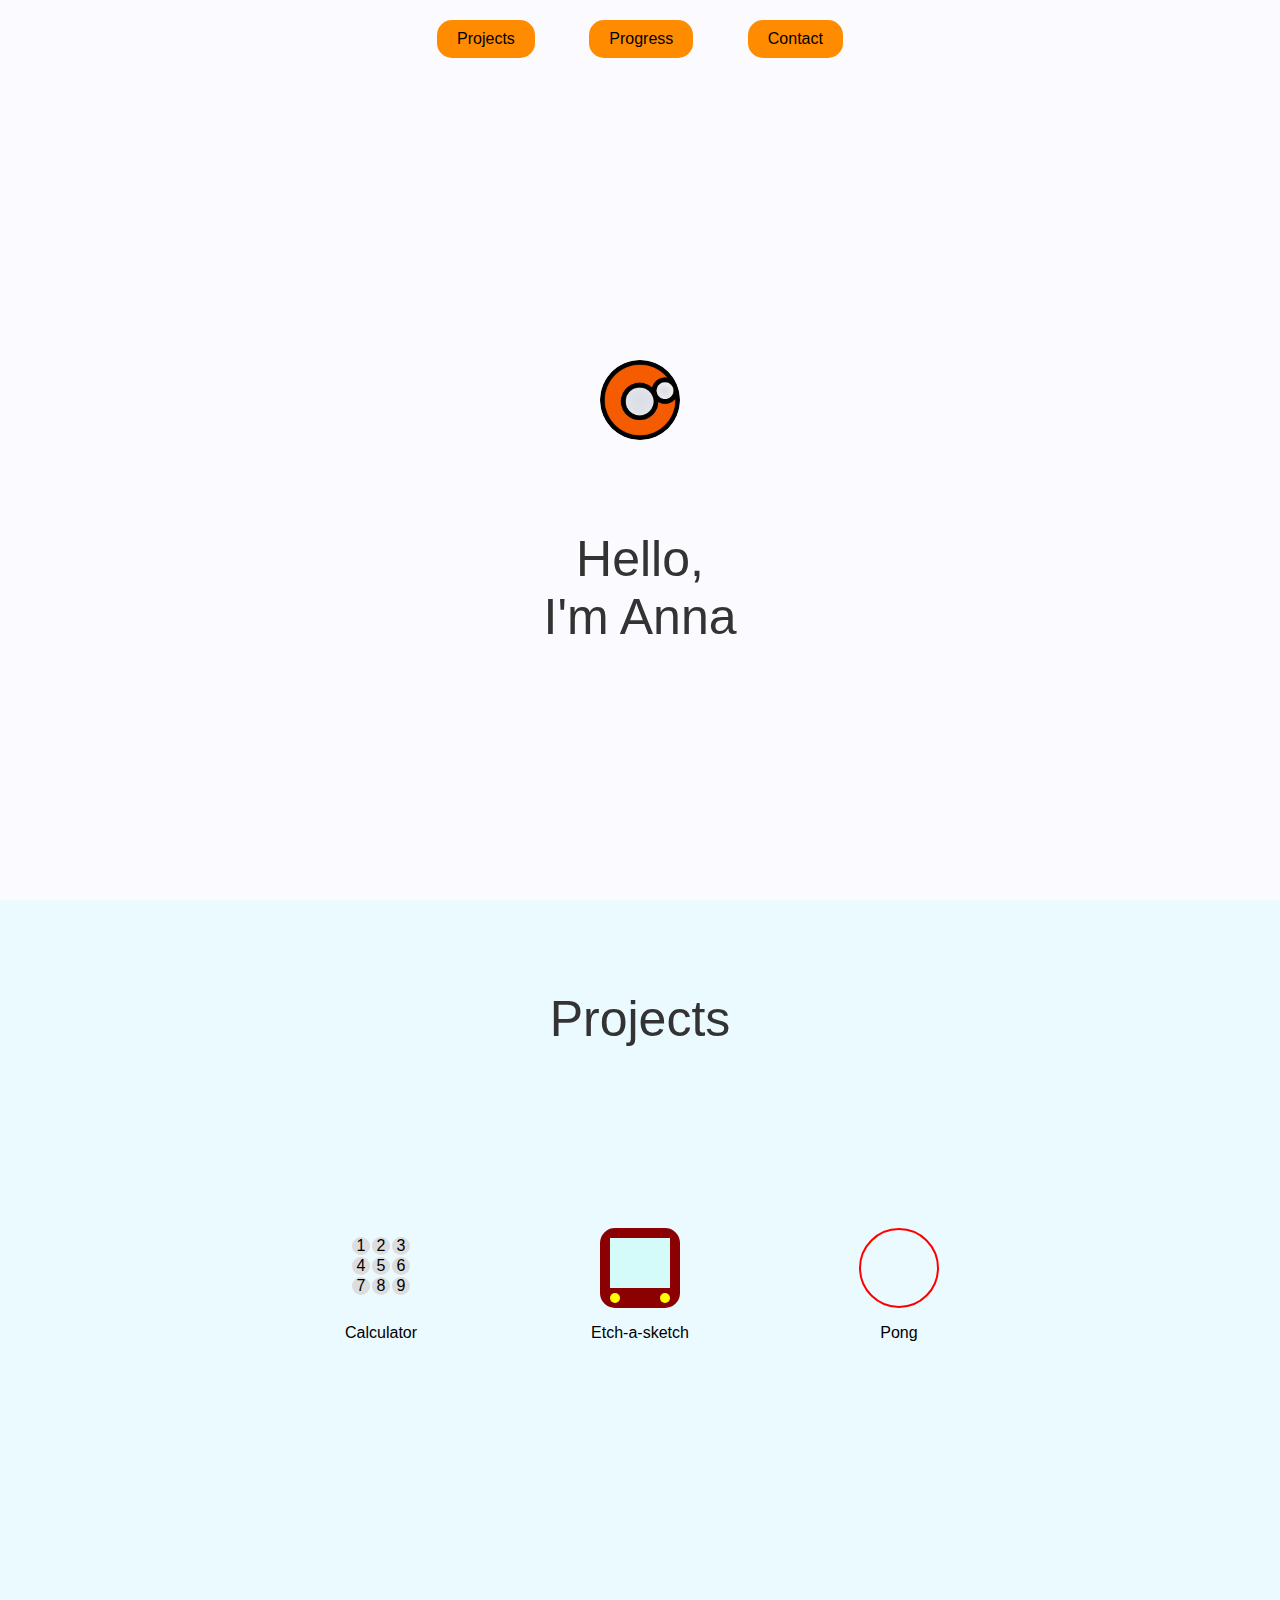
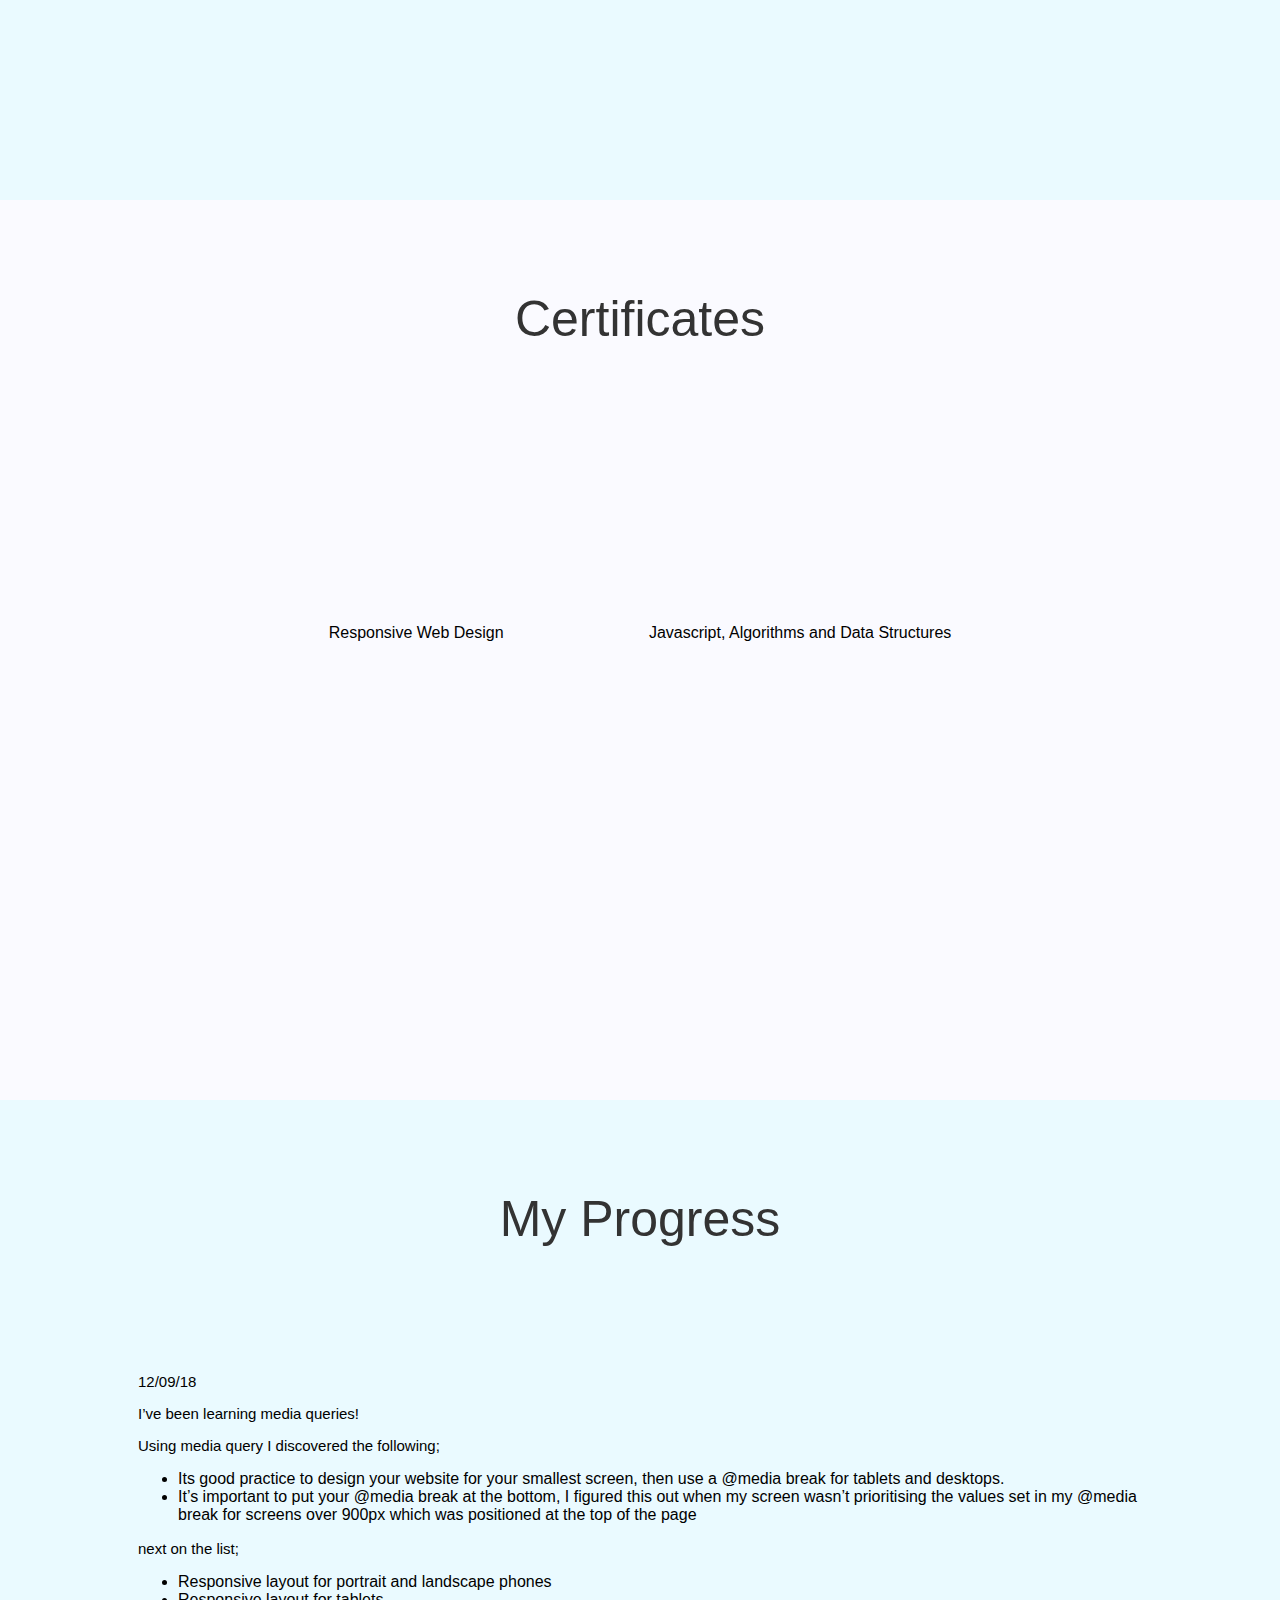
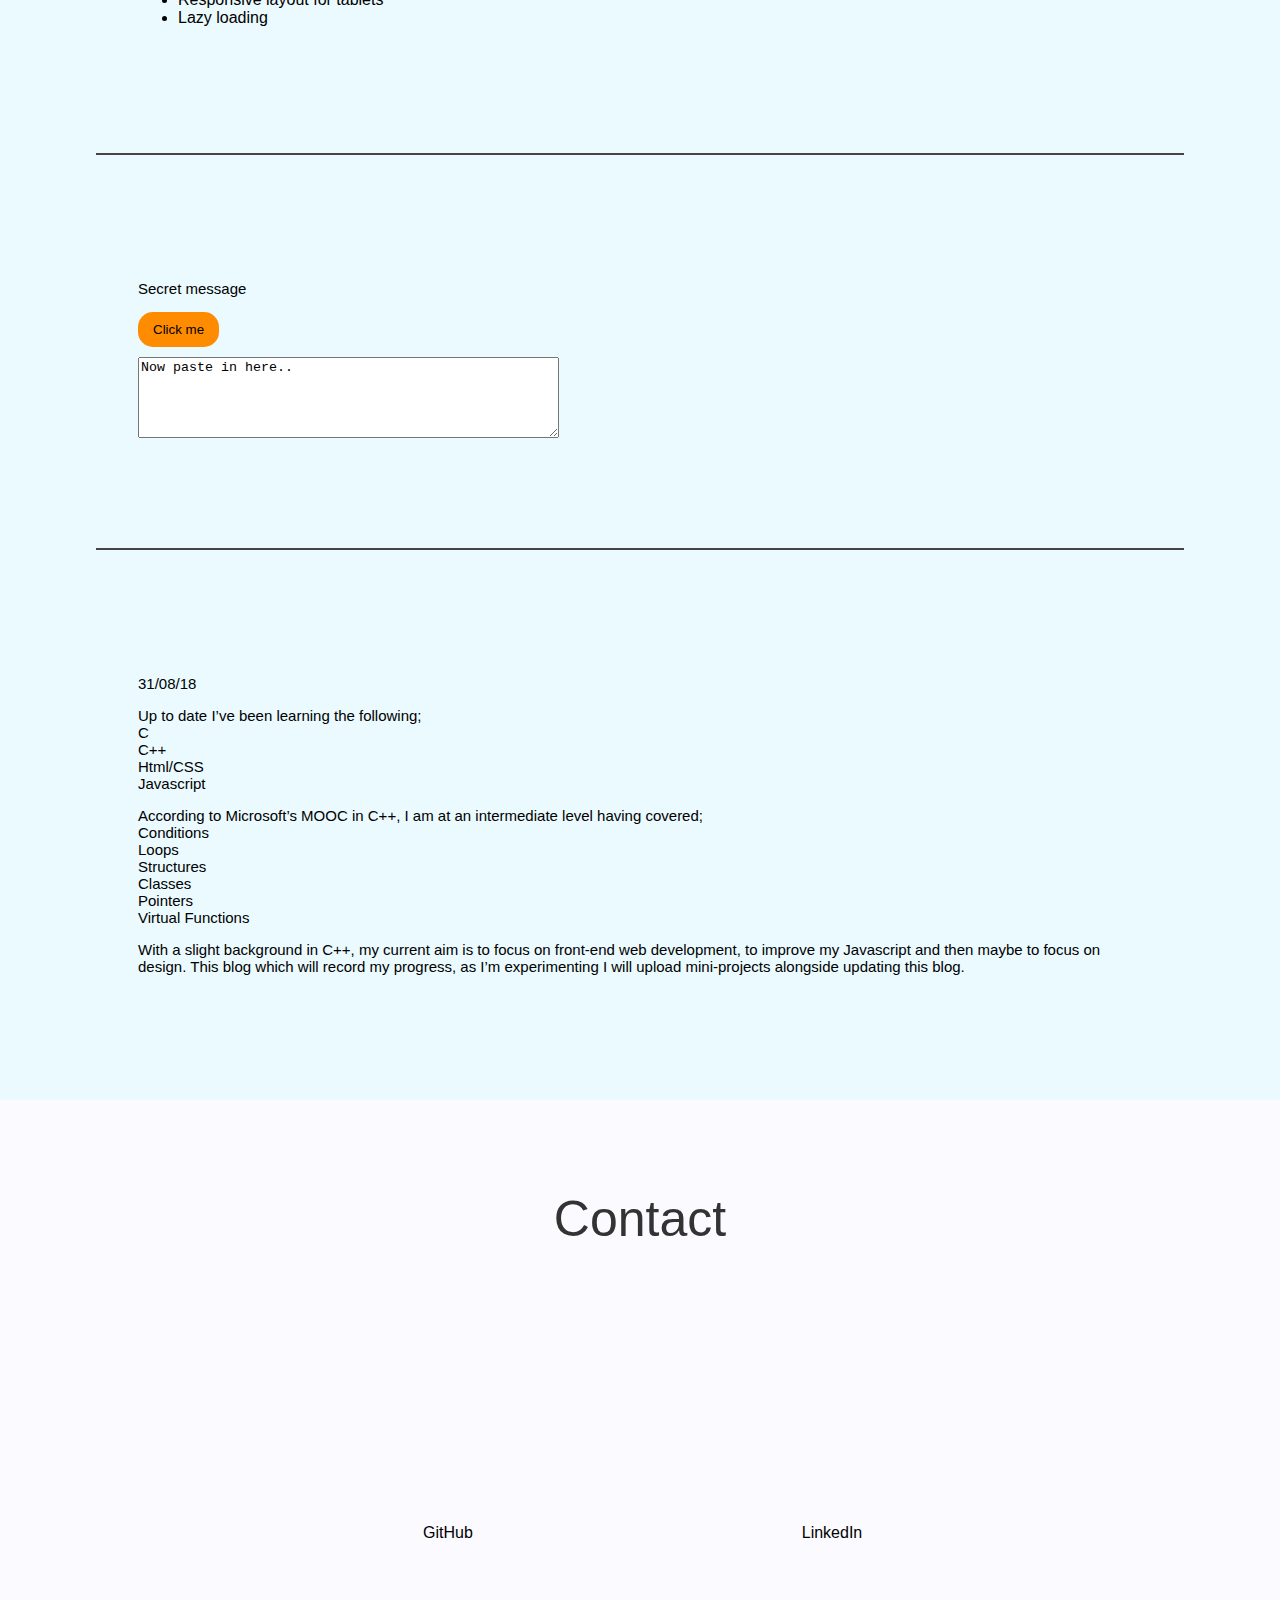
==== commit a1cb7d8e: "removed flexbox section" ====
--- a/index.html
+++ b/index.html
@@ -99,47 +99,6 @@
 		<hr>
 
 		<div class="articleWrapper-text">
-			<p class="content">FlexBox</p>
-			<div class="fig">
-				<p>Fig 1: Using <span style="font-family: monospace;">nth-of-type()</span></p>
-				<div id="nthWrapper">
-					<div class="nthItems" >Hi!</div>
-					<div class="nthItems" >I'm</div>
-					<div class="nthItems" >learning</div>
-					<div class="nthItems" >how</div>
-					<div class="nthItems" >to</div>
-					<div class="nthItems" >use</div>
-					<div class="nthItems" >nth</div>
-					<div class="nthItems" >of</div>
-					<div class="nthItems" >type</div>
-				</div>
-			</div>
-		
-			<p>I'm currently learning about Flexbox partly because it's very important but also because I have a specific challenge in the website I'm making for an artist.</p>
-		
-			<p>The artist would like the images to scroll vertically in two columns, and for the second column to be around 300-400 pixels further down the page, a bit like bricks.</p>
-					
-			<p>I had no problem doing this using simple html and css however I want the artist to easily upload a new image and for it to smoothly fall into the right column, so I used <span style="font-family: monospace;">nth-of-type()</span> and floated every other image to the right and assigning the 2nd child with a top margin of 300px as demonstrated in Fig 1.</p>
-			<p>This is ok, but I run into issues when the Images are different heights so I would like to explore the layout using flexbox.</p>
-			<div class="fig">
-				<p>Fig 2: Using <span style="font-family: monospace;">display: flex;</span></p>
-				<div id="flexWrapper">
-					<div class="flexItems" >Hi!</div>
-					<div class="flexItems" >I'm</div>
-					<div class="flexItems" >learning</div>
-					<div class="flexItems" >how</div>
-					<div class="flexItems" >to</div>
-					<div class="flexItems" >use</div>
-					<div class="flexItems" >Flex</div>
-					<div class="flexItems" >Box</div>
-					<div class="flexItems" >.</div>
-				</div>
-			</div>				
-		</div>
-
-		<hr>
-
-		<div class="articleWrapper-text">
 			<p class="content">Secret message</p>
 			<button onclick="copyMessage()">Click me</button>
 			<textarea type="text" name="pasteBox" cols="50" rows="5" style="display: block; margin-top: 10px;">Now paste in here..</textarea>
--- a/Styles/style.css
+++ b/Styles/style.css
@@ -36,7 +36,7 @@
 button {
 	text-align: center;
 	background-color: #ff8c00;
-	border-radius: 3px;
+	border-radius: 15px;
 	border-style: none;
 	padding: 10px 15px;
 }
@@ -96,9 +96,11 @@
 	background-color: #eafaff;
 }
 div.fig{
-	margin: 20px auto;
-	display: inline-block;
-}
+	display: block;
+	text-align: center;
+}
+
+/*   ICONS    */
 div.iconDiv{
 	margin: 20vh 10vw;
 	display: flex;
@@ -188,6 +190,9 @@
 	background-size: contain;
 	margin: auto;
 }
+
+/*    TEXT      */
+
 p.title{
 	font-size: 60px;
 }
@@ -215,7 +220,7 @@
 		width: auto;
 		display: inline-block;
 		padding: 10px;
-		border-radius: 2px;
+		border-radius: 15px;
 	}
 
 	.child{
@@ -249,6 +254,7 @@
 
 	/*    FLEX BOX     */
 	div#nthWrapper{
+		margin: auto;
 		width: 200px;
 		overflow: hidden;
 		text-align: center;
@@ -258,6 +264,7 @@
 		background-color: #fff;
 	}
 	div#flexWrapper{
+		margin: auto;
 		display: flex;
 		align-items: center;
 		flex-flow: row wrap;
@@ -306,7 +313,7 @@
 	a.nav {
 		width: auto;
 		display: inline-block;
-		border-radius: 4px;
+		border-radius: 15px;
 		margin-right: 50px;
 		padding: 10px 20px;
 	}
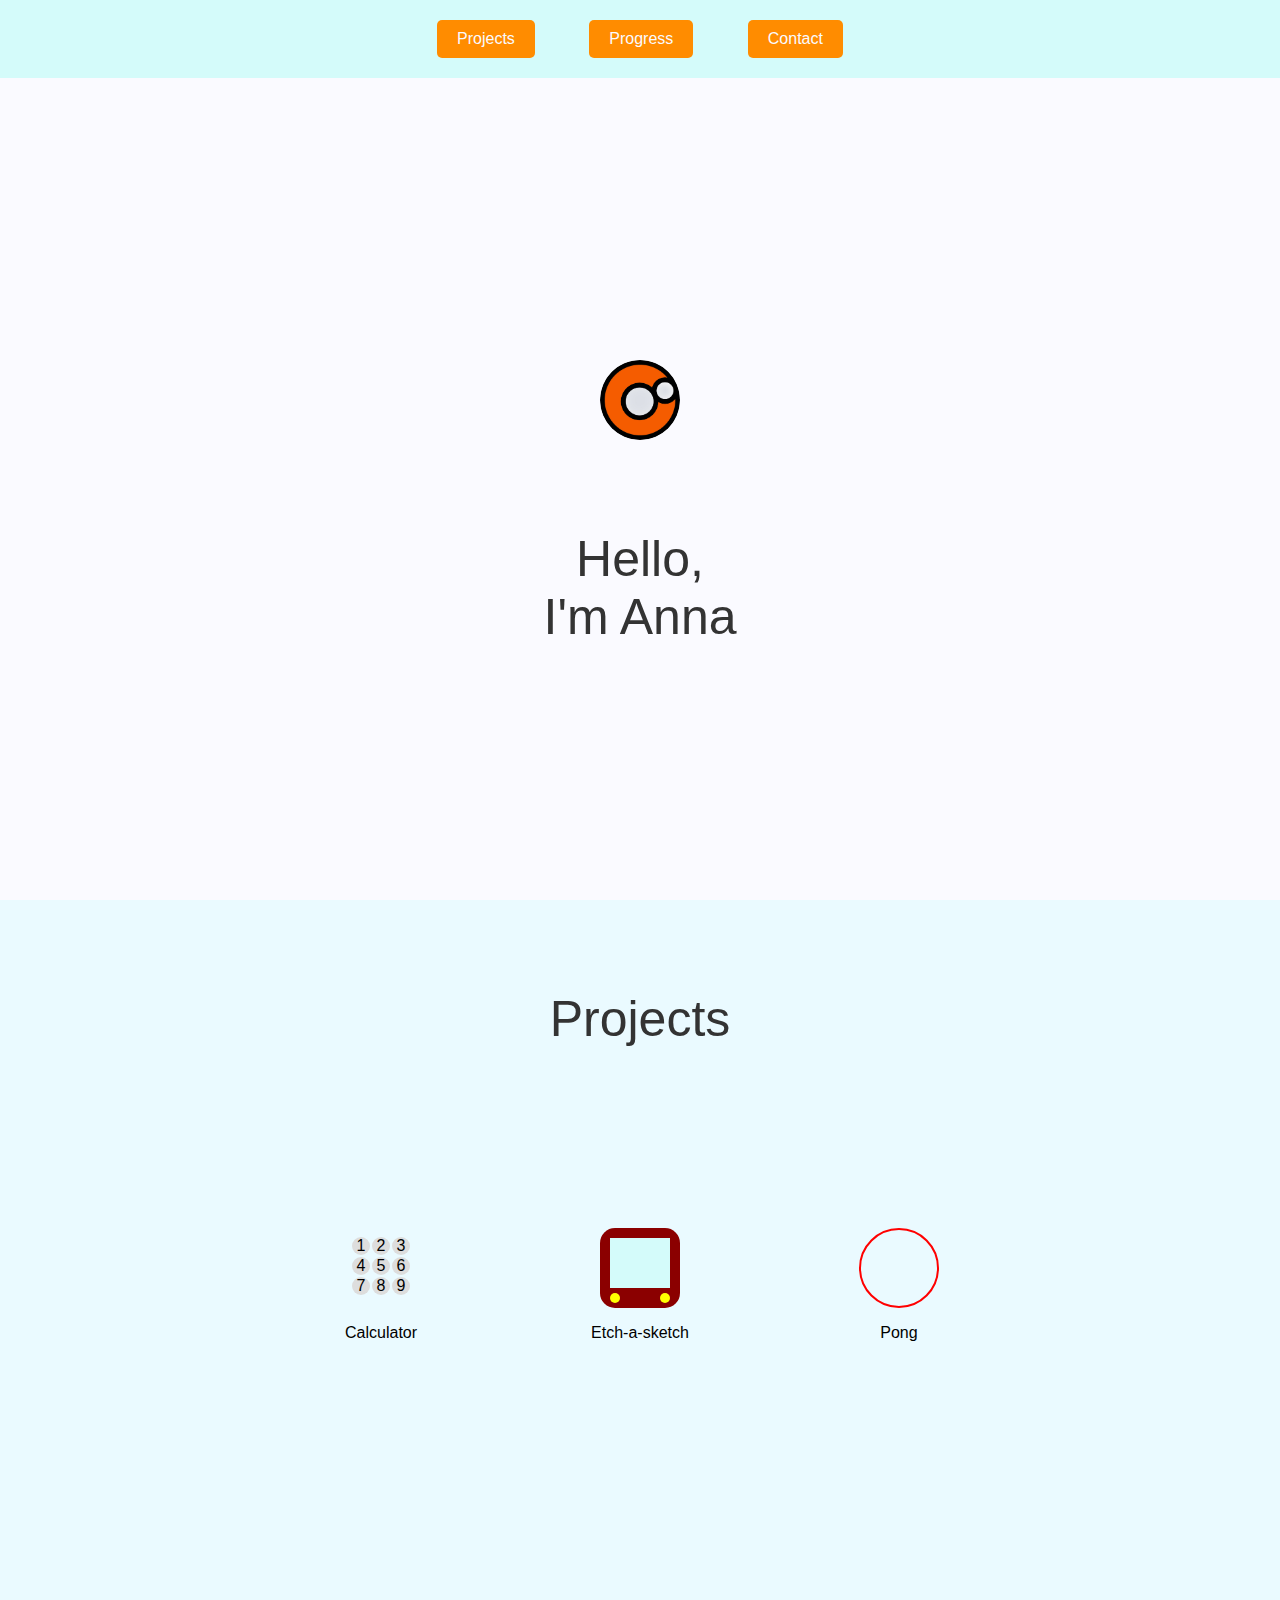
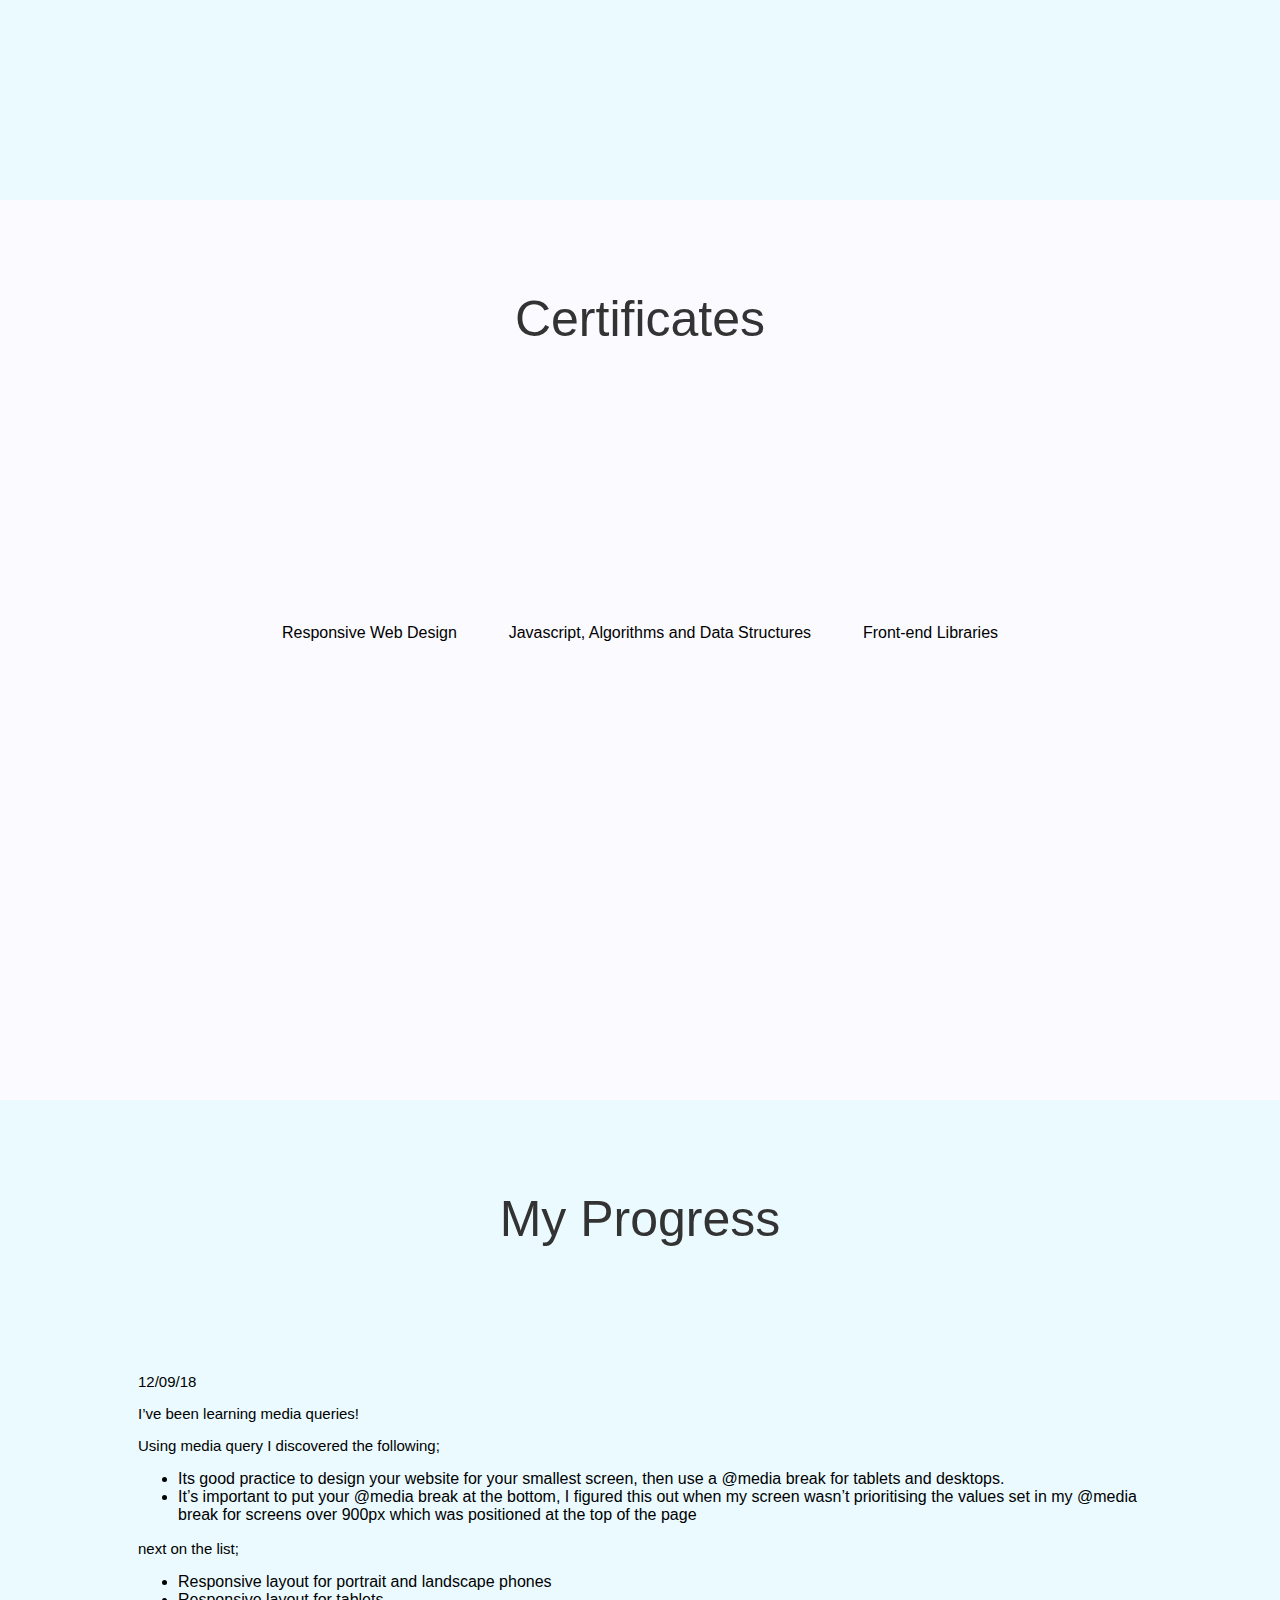
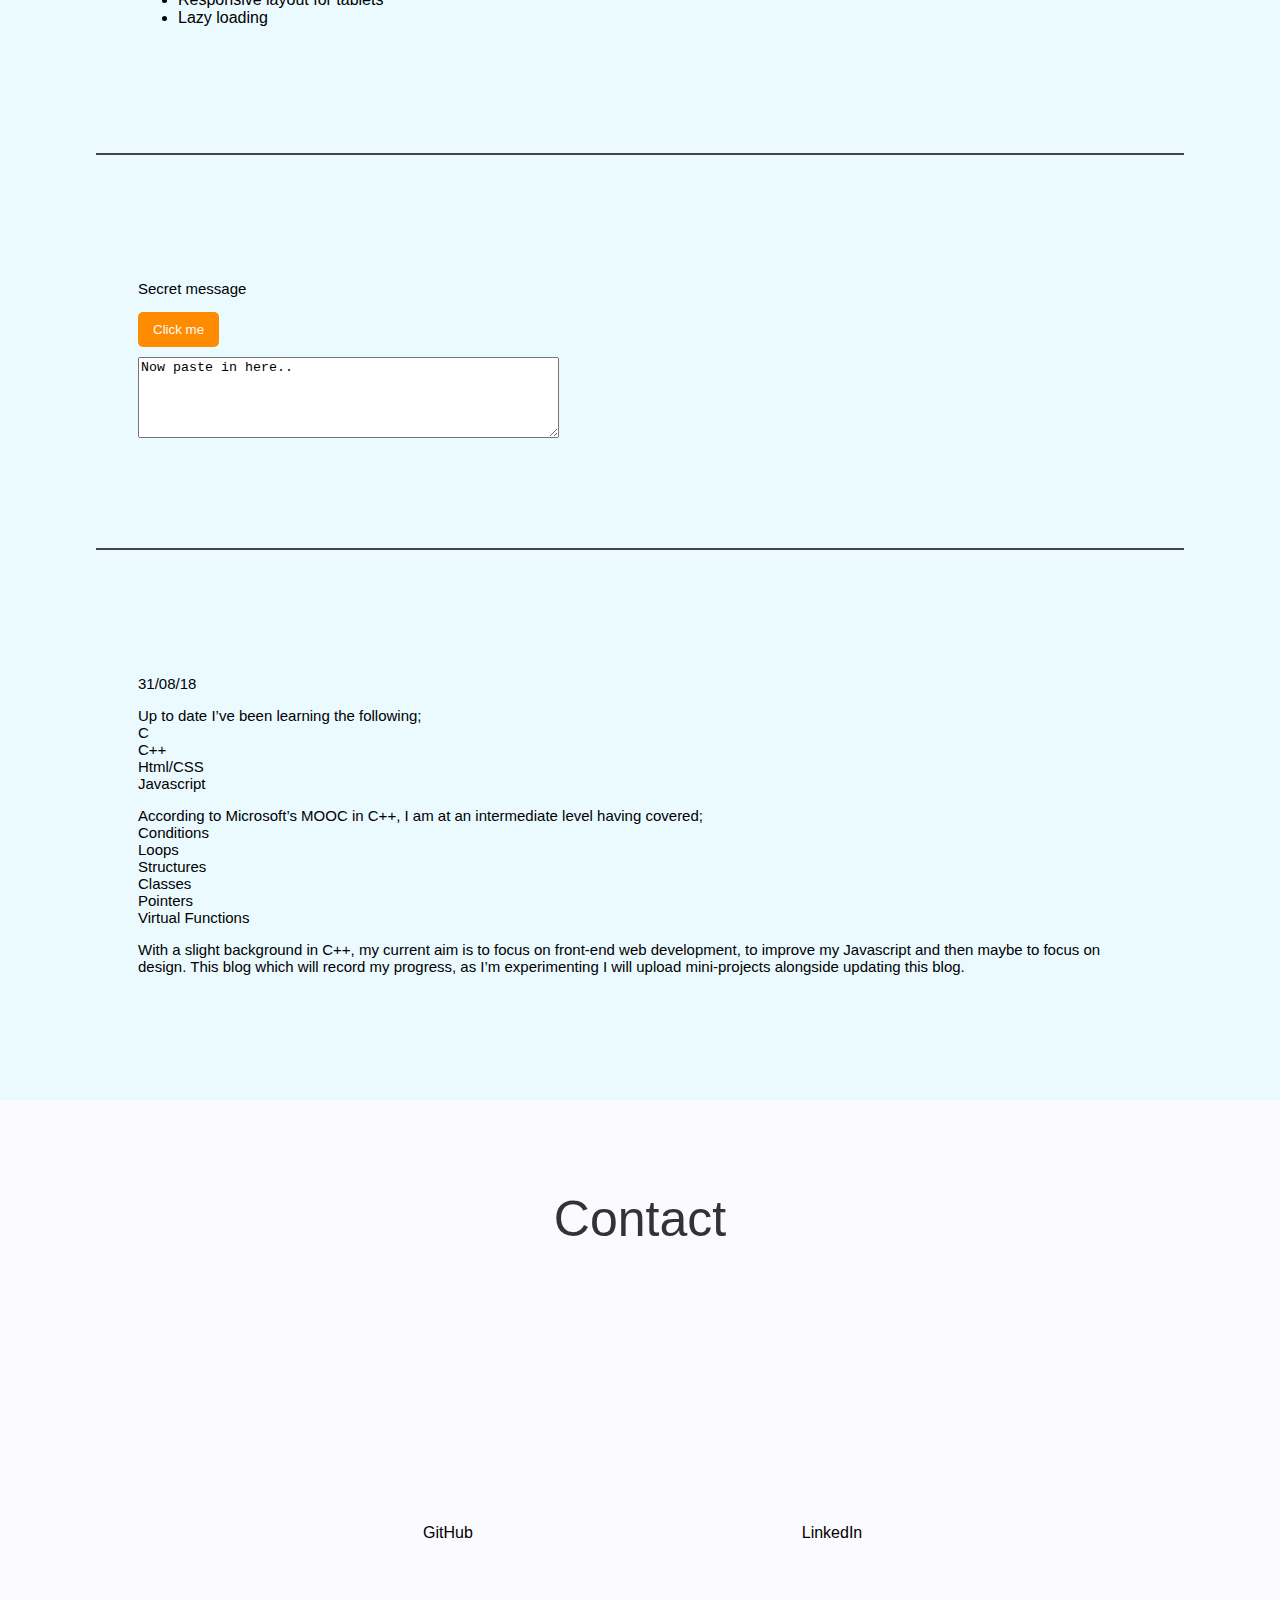
==== commit 2d4c47a6: "old update of blog" ====
--- a/index.html
+++ b/index.html
@@ -60,6 +60,7 @@
 			</div>
 		</div>
 	</div>
+<!--  CERTIFICATES -->
 	<div class="browseWrapper" id="certificates">
 		<div class="pageTitle">Certificates</div>
 		<div class="iconDiv">
@@ -74,6 +75,12 @@
 					<div class="certificateIcon icon" ></div>
 				</a>
 				<p class="iconCaption">Javascript, Algorithms and Data Structures</p>
+			</div>
+			<div class="iconWrapper">
+				<a target="_blank" href="https://www.freecodecamp.org/certification/fcc098de3d5-b4fb-49dd-8e8d-c2abdeda1aed/front-end-libraries">
+					<div class="certificateIcon icon" ></div>
+				</a>
+				<p class="iconCaption">Front-end Libraries</p>
 			</div>
 		</div>
 	</div>
--- a/Styles/style.css
+++ b/Styles/style.css
@@ -36,7 +36,8 @@
 button {
 	text-align: center;
 	background-color: #ff8c00;
-	border-radius: 15px;
+	color: #fafaff;
+	border-radius: 5px;
 	border-style: none;
 	padding: 10px 15px;
 }
@@ -66,6 +67,7 @@
 }
 a.nav {
 	background-color: #ff8c00;
+	color: #fafaff;
 	width: 30%;
 	border-radius: 0px;
 	display: inline-block;
@@ -209,7 +211,9 @@
 	font-weight: normal;
 }
 
-		
+.rotateWarning{
+	display: none;
+}		
 
 
 	/*     CACULATOR     */
@@ -308,12 +312,12 @@
 	}
 	header {
 		min-width: 900px;
-		background-color: #fafaff
+		background-color: #d4fbfa;
 	}
 	a.nav {
 		width: auto;
 		display: inline-block;
-		border-radius: 15px;
+		border-radius: 5px;
 		margin-right: 50px;
 		padding: 10px 20px;
 	}
